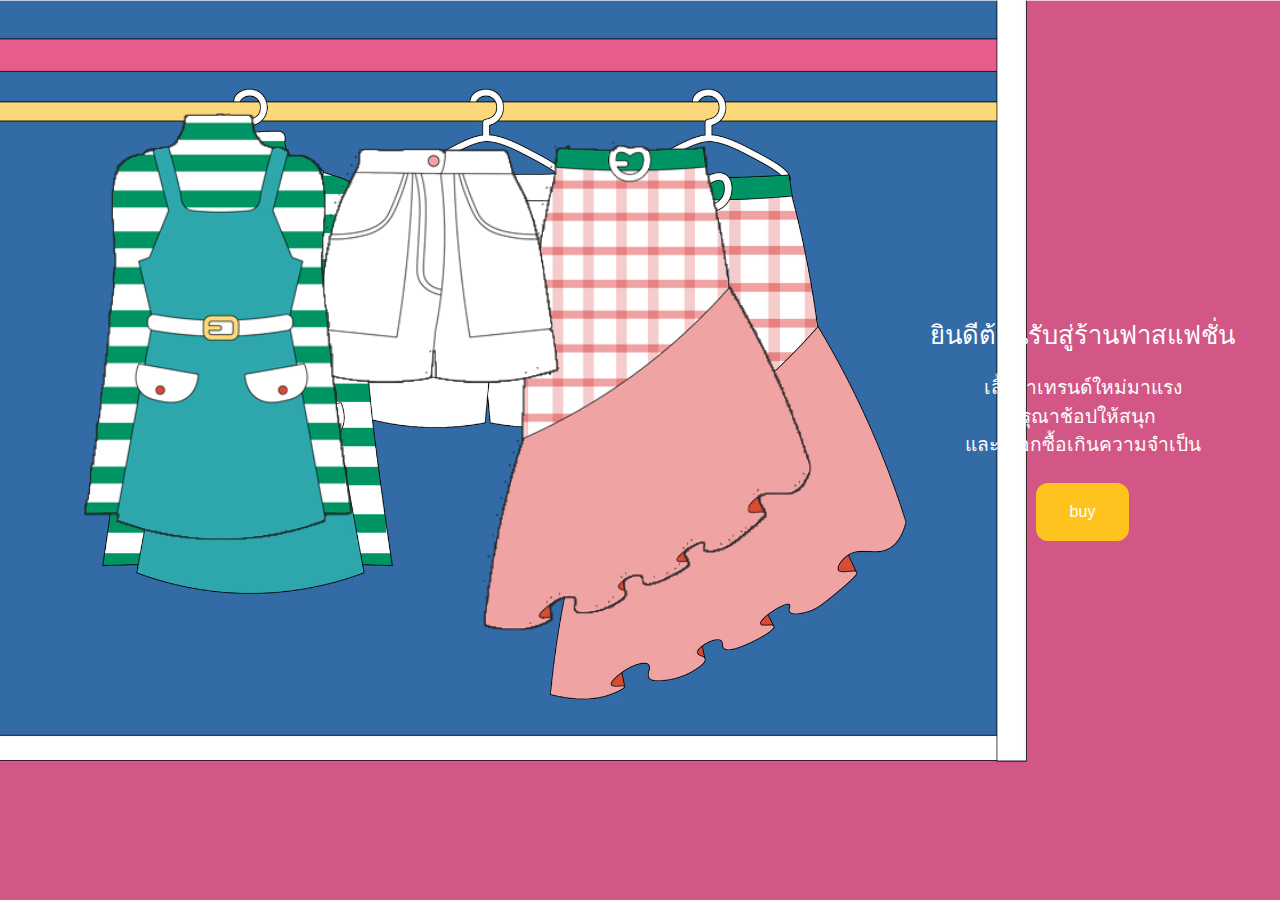
==== page1.html @ 1f3c33e6 "update" ====
<html lang="en">
<head>
    <meta charset="UTF-8">
    <meta http-equiv="X-UA-Compatible" content="IE=edge">
    <meta name="viewport" content="width=device-width, initial-scale=1.0">
    <link rel="stylesheet" href="https://use.fontawesome.com/releases/v5.6.3/css/all.css" integrity="sha384-UHRtZLI+pbxtHCWp1t77Bi1L4ZtiqrqD80Kn4Z8NTSRyMA2Fd33n5dQ8lWUE00s/" crossorigin="anonymous">
    <link rel="stylesheet" href="https://www.w3schools.com/w3css/4/w3.css">
    <link rel="stylesheet" href="styleP1.css">
    
    <title>FAST FASHION</title>
</head>
<body> 
    <img src="PIC/U3.png" 
    style="width: 35vw; cursor:pointer; position:absolute; top: 10.6vw; right: 33.1vw;" 
    class="UIM1"
    onmouseover="this.src='PIC/U3B.png';"
    onmouseout="this.src='PIC/U3.png';"
    onclick="U3.dataset.tog *= -1"/>
      <div id="U3" data-tog="-1">
          <img src="PIC/C.png" style="width: 17vw;"/>
      </div>
    
    <img src="PIC/U2.png" 
    style="width: 35vw; cursor:pointer; position:absolute; top: 6vw; right: 48.3vw;" 
    class="UIM1"
    onmouseover="this.src='PIC/U2B.png';"
    onmouseout="this.src='PIC/U2.png';"
    onclick="U2.dataset.tog *= -1"/>
    <div id="U2" data-tog="-1">
        <img src="PIC/C.png" style="width: 14vw;"/>
    </div>

    <img src="PIC/U1.png" 
    style="width: 35vw; cursor:pointer; position:absolute; top: 6vw; right: 65.5vw;" 
    class="UIM1"
    onmouseover="this.src='PIC/U1B.png';"
    onmouseout="this.src='PIC/U1.png';"
    onclick="U1.dataset.tog *= -1"/>
    <div id="U1" data-tog="-1">
        <img src="PIC/C.png" style="width: 14vw;"/>
    </div>


    


    <div class="fullscreen flex-center-parent">
       
        <div class="wctext">
            ยินดีต้อนรับสู่ร้านฟาสแฟชั่น
            <p>เสื้อผ้าเทรนด์ใหม่มาแรง<br>
            กรุณาช้อปให้สนุก<br>
            และเลือกซื้อเกินความจำเป็น</p>
            <a href="page2.html" class="" ><button class="button">buy</button></a>
        </div>
    </div>

    
    <script src="scriptP1.js"></script>
</body>
</html>
---- styleP1.css ----
.fullscreen{
    width:100VW;
    height:100vh;
    -webkit-background-size: cover;
    background-size: cover;
    background-image: url('PIC/BGM2.jpg'); 
}

.flex-center-parent{
    display:flex;
    justify-content: right;
    align-items:center;
    
}


@media screen and (max-width: 800px) {
    .fullscreen {
        background-image: url('PIC/BGP.jpg'); 
    }
    .social{
        font-size:30;
        margin-bottom: 20%;   
      }    
}

body{
    font-family:sans-serif;
}
.wctext{
    font-size:calc(80vw / 40);
    margin-bottom: 3%; 
    text-align: center;
    margin-right: 5vh;
    color: white;

}
p{
    font-size:calc(60vw / 40);
}
.button {
    background-color: #ffc31f;
    border: none;
    color: white;
    padding: 15px 32px;
    text-align: center;
    text-decoration: none;
    display: inline-block;
    font-size: 16px;
    margin: 4px 2px;
    cursor: pointer;
    border-radius: 12px;
    border: 2px solid #ffc31f;
  }
  .button:hover {
    background-color: white;
    color:#ffc31f ;
  }
  .button {
    transition-duration: 0.4s;
  }
  #U1{
    display: block;
    color: white;
    padding: 1em;
    position: fixed;
    width:33vw;
    top: 20vw; 
    right: -35vw;
    box-sizing: border-box;
}
  #U2{
    display: block;
    color: white;
    padding: 1em;
    position: fixed;
    width:15vw;
    top: 14vw; 
    right: -20vw;
    box-sizing: border-box;
}
  #U3{
    display: block;
    color: white;
    padding: 1em;
    position: fixed;
    width:1vw;
    top: 25vw; 
    right: 0vw;
    box-sizing: border-box;
}
[data-tog="1"]{
    right: 58vw !important;
}
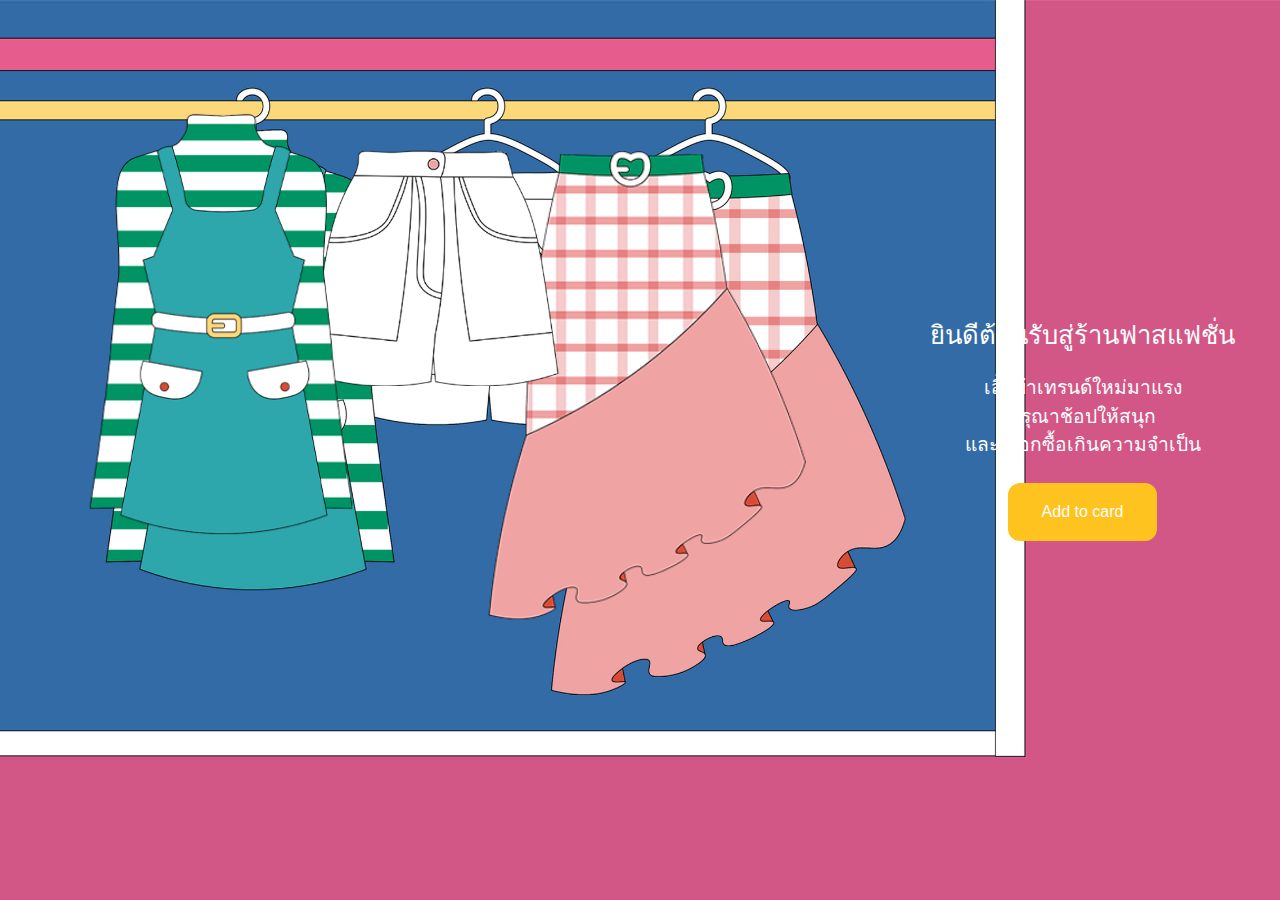
==== commit dd3a82c8: "update" ====
--- a/page1.html
+++ b/page1.html
@@ -11,7 +11,7 @@
 </head>
 <body> 
     <img src="PIC/U3.png" 
-    style="width: 35vw; cursor:pointer; position:absolute; top: 10.6vw; right: 33.1vw;" 
+    style="width: 34vw; cursor:pointer; position:absolute; top: 11vw; right: 33vw;" 
     class="UIM1"
     onmouseover="this.src='PIC/U3B.png';"
     onmouseout="this.src='PIC/U3.png';"
@@ -21,7 +21,7 @@
       </div>
     
     <img src="PIC/U2.png" 
-    style="width: 35vw; cursor:pointer; position:absolute; top: 6vw; right: 48.3vw;" 
+    style="width: 20vw; cursor:pointer; position:absolute; top: 9vw; right: 56.2vw;" 
     class="UIM1"
     onmouseover="this.src='PIC/U2B.png';"
     onmouseout="this.src='PIC/U2.png';"
@@ -31,7 +31,7 @@
     </div>
 
     <img src="PIC/U1.png" 
-    style="width: 35vw; cursor:pointer; position:absolute; top: 6vw; right: 65.5vw;" 
+    style="width: 30vw; cursor:pointer; position:absolute; top: 8.6vw; right: 67.7vw;" 
     class="UIM1"
     onmouseover="this.src='PIC/U1B.png';"
     onmouseout="this.src='PIC/U1.png';"
@@ -51,7 +51,7 @@
             <p>เสื้อผ้าเทรนด์ใหม่มาแรง<br>
             กรุณาช้อปให้สนุก<br>
             และเลือกซื้อเกินความจำเป็น</p>
-            <a href="page2.html" class="" ><button class="button">buy</button></a>
+            <a href="page2.html" class="" ><button class="button">Add to card</button></a>
         </div>
     </div>
 
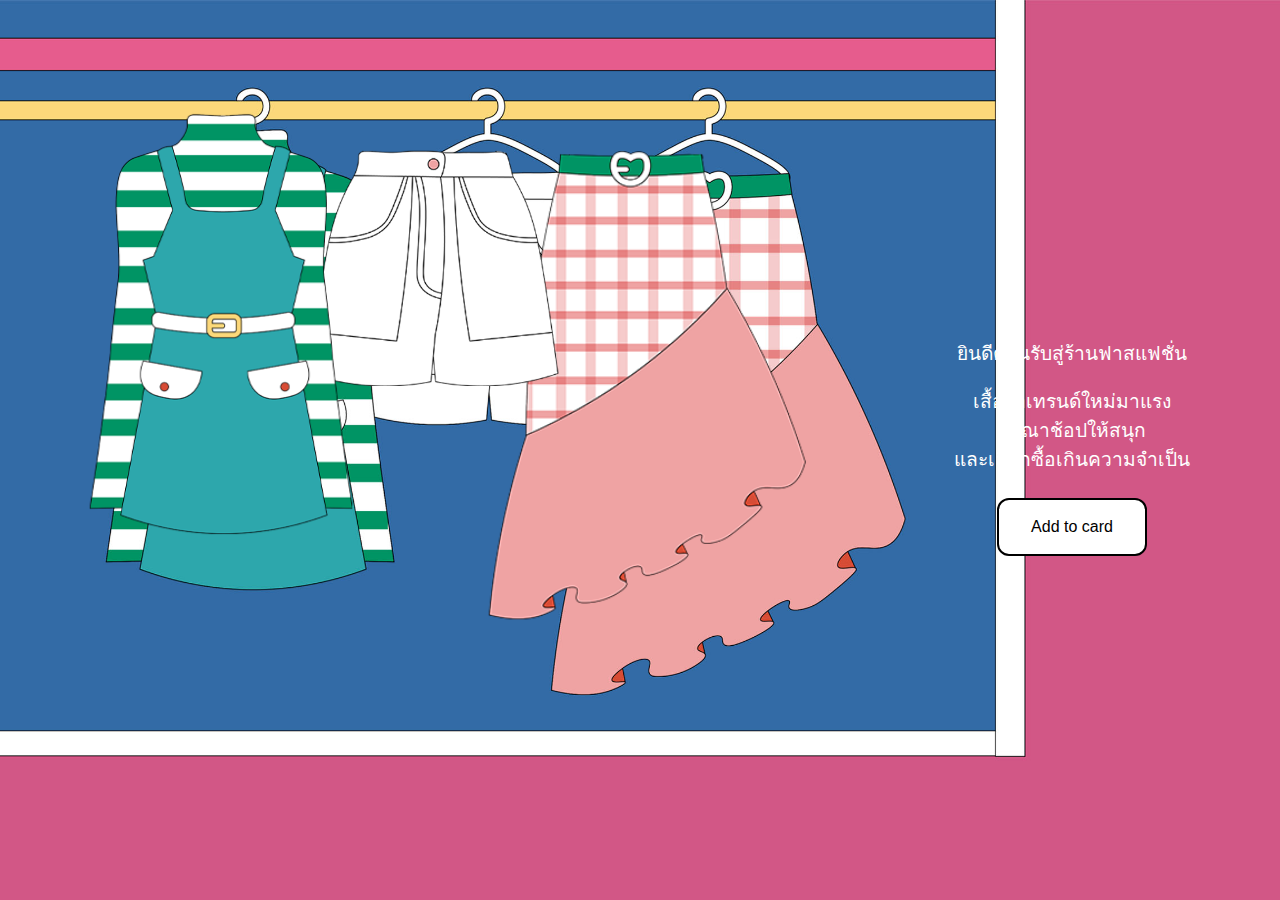
==== commit e09cc25f: "update" ====
--- a/page1.html
+++ b/page1.html
@@ -11,8 +11,7 @@
 </head>
 <body> 
     <img src="PIC/U3.png" 
-    style="width: 34vw; cursor:pointer; position:absolute; top: 11vw; right: 33vw;" 
-    class="UIM1"
+    class="UIM3"
     onmouseover="this.src='PIC/U3B.png';"
     onmouseout="this.src='PIC/U3.png';"
     onclick="U3.dataset.tog *= -1"/>
@@ -21,8 +20,7 @@
       </div>
     
     <img src="PIC/U2.png" 
-    style="width: 20vw; cursor:pointer; position:absolute; top: 9vw; right: 56.2vw;" 
-    class="UIM1"
+    class="UIM2"
     onmouseover="this.src='PIC/U2B.png';"
     onmouseout="this.src='PIC/U2.png';"
     onclick="U2.dataset.tog *= -1"/>
@@ -31,7 +29,6 @@
     </div>
 
     <img src="PIC/U1.png" 
-    style="width: 30vw; cursor:pointer; position:absolute; top: 8.6vw; right: 67.7vw;" 
     class="UIM1"
     onmouseover="this.src='PIC/U1B.png';"
     onmouseout="this.src='PIC/U1.png';"
--- a/styleP1.css
+++ b/styleP1.css
@@ -13,35 +13,30 @@
     
 }
 
-
-@media screen and (max-width: 800px) {
-    .fullscreen {
-        background-image: url('PIC/BGP.jpg'); 
-    }
-    .social{
-        font-size:30;
-        margin-bottom: 20%;   
-      }    
-}
-
 body{
     font-family:sans-serif;
 }
 .wctext{
-    font-size:calc(80vw / 40);
-    margin-bottom: 3%; 
+    font-size:calc(60vw / 40);
     text-align: center;
-    margin-right: 5vh;
+    margin-right: 10vh;
     color: white;
 
+}
+.wctext2{
+    font-size:calc(60vw / 50);
+    margin-top: -5vh;
+    margin-left: -20vh;
+    text-align: right;
+    color: white;
 }
 p{
     font-size:calc(60vw / 40);
 }
 .button {
-    background-color: #ffc31f;
+    background-color: white;
     border: none;
-    color: white;
+    color: black;
     padding: 15px 32px;
     text-align: center;
     text-decoration: none;
@@ -50,21 +45,43 @@
     margin: 4px 2px;
     cursor: pointer;
     border-radius: 12px;
+    border: 2px solid black;
+  }
+  .button:hover {
+    background-color: #ffc31f ;
+    color:white ;
     border: 2px solid #ffc31f;
   }
-  .button:hover {
-    background-color: white;
-    color:#ffc31f ;
+  .button {
+    transition-duration: 0.3s;
   }
-  .button {
-    transition-duration: 0.4s;
+  .UIM1{
+    width: 30vw;
+    cursor:pointer;
+    position:absolute;
+    top: 8.6vw;
+    right: 67.7vw;
+  }
+  .UIM2{
+    width: 20vw;
+    cursor:pointer;
+    position:absolute;
+    top: 9vw;
+    right: 56.2vw; 
+  }
+  .UIM3{
+    width: 34vw;
+    cursor:pointer;
+    position:absolute;
+    top: 11vw;
+    right: 33vw; 
   }
   #U1{
     display: block;
     color: white;
     padding: 1em;
     position: fixed;
-    width:33vw;
+    width:32.2vw;
     top: 20vw; 
     right: -35vw;
     box-sizing: border-box;
@@ -74,8 +91,8 @@
     color: white;
     padding: 1em;
     position: fixed;
-    width:15vw;
-    top: 14vw; 
+    width:16vw;
+    top: 15vw; 
     right: -20vw;
     box-sizing: border-box;
 }
@@ -86,9 +103,68 @@
     position: fixed;
     width:1vw;
     top: 25vw; 
-    right: 0vw;
+    right: -1vw;
     box-sizing: border-box;
 }
 [data-tog="1"]{
     right: 58vw !important;
 }
+
+
+@media screen and (max-width: 800px) {
+  .fullscreen {
+    background-image: url('PIC/BGM2X.jpg'); 
+}
+  .wctext{
+    font-size:calc(80vw / 20);
+    text-align: center;
+    margin-top: 68vh;
+    margin-left: 10vh;
+    color: white;
+}
+  p{
+    font-size:calc(80vw / 20);
+}
+  .flex-center-parent{
+    display:flex;
+    justify-content: center;
+    align-items:center; 
+  }
+  .UIM1{
+    width: 50vw;
+    cursor:pointer;
+    position:absolute;
+    top: 19vw;
+    right: 48vw;
+  }
+  .UIM2{
+    width: 32vw;
+    cursor:pointer;
+    position:absolute;
+    top: 15vw;
+    right: 32vw; 
+  }
+  .UIM3{
+    width: 50vw;
+    cursor:pointer;
+    position:absolute;
+    top: 18vw;
+    right: 0vw; 
+  }
+
+  #U1{
+    width:25vw;
+    top: 35vw; 
+    right: -35vw;
+}
+  #U2{
+    width:70vw;
+    top: 25vw; 
+    right: -10vw;
+}
+  #U3{
+    width:68vw;
+    top: 35vw; 
+    right: -30vw;
+}
+}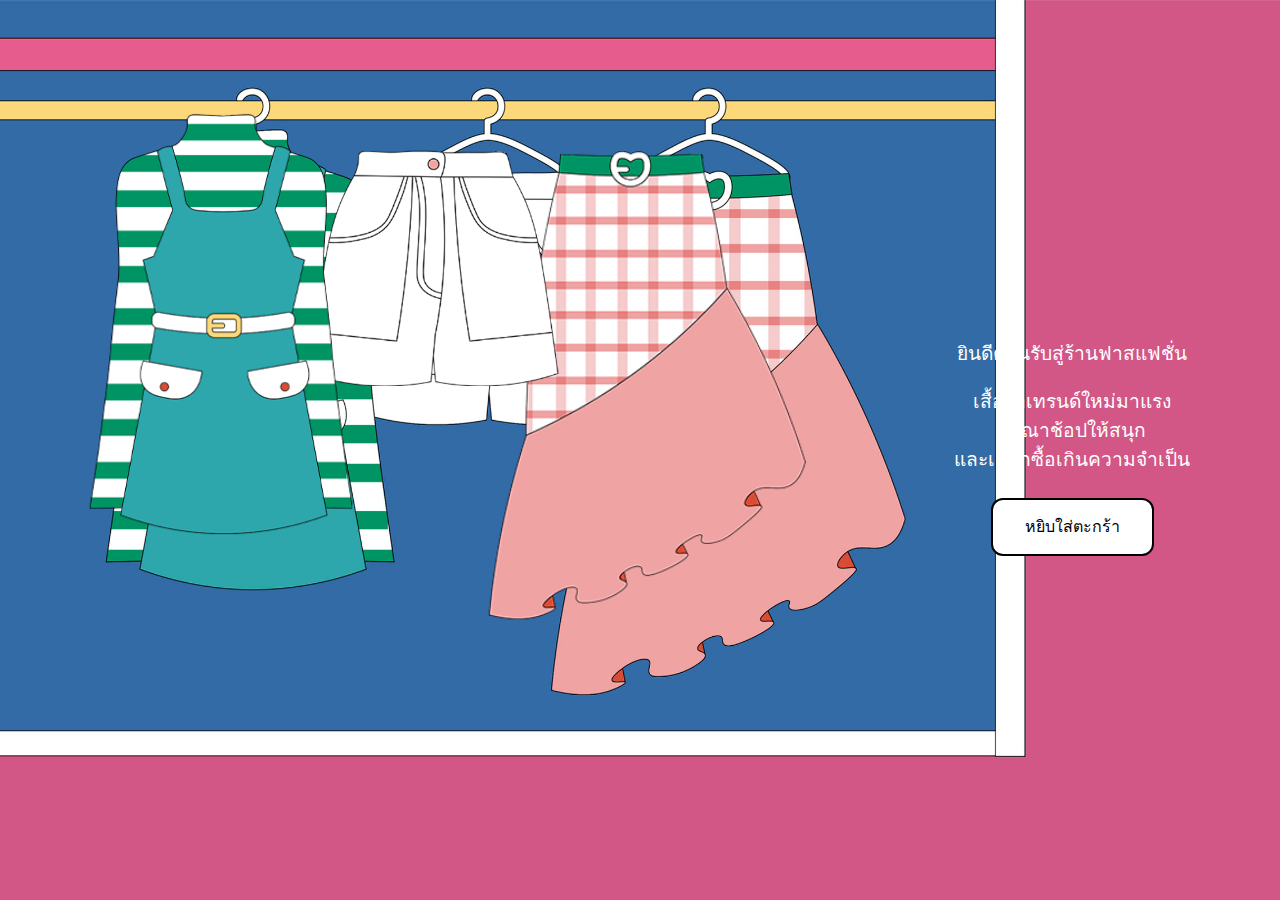
==== commit e4c5d373: "Add files via upload" ====
--- a/page1.html
+++ b/page1.html
@@ -1,58 +1,59 @@
-<html lang="en">
-<head>
-    <meta charset="UTF-8">
-    <meta http-equiv="X-UA-Compatible" content="IE=edge">
-    <meta name="viewport" content="width=device-width, initial-scale=1.0">
-    <link rel="stylesheet" href="https://use.fontawesome.com/releases/v5.6.3/css/all.css" integrity="sha384-UHRtZLI+pbxtHCWp1t77Bi1L4ZtiqrqD80Kn4Z8NTSRyMA2Fd33n5dQ8lWUE00s/" crossorigin="anonymous">
-    <link rel="stylesheet" href="https://www.w3schools.com/w3css/4/w3.css">
-    <link rel="stylesheet" href="styleP1.css">
-    
-    <title>FAST FASHION</title>
-</head>
-<body> 
-    <img src="PIC/U3.png" 
-    class="UIM3"
-    onmouseover="this.src='PIC/U3B.png';"
-    onmouseout="this.src='PIC/U3.png';"
-    onclick="U3.dataset.tog *= -1"/>
-      <div id="U3" data-tog="-1">
-          <img src="PIC/C.png" style="width: 17vw;"/>
-      </div>
-    
-    <img src="PIC/U2.png" 
-    class="UIM2"
-    onmouseover="this.src='PIC/U2B.png';"
-    onmouseout="this.src='PIC/U2.png';"
-    onclick="U2.dataset.tog *= -1"/>
-    <div id="U2" data-tog="-1">
-        <img src="PIC/C.png" style="width: 14vw;"/>
-    </div>
-
-    <img src="PIC/U1.png" 
-    class="UIM1"
-    onmouseover="this.src='PIC/U1B.png';"
-    onmouseout="this.src='PIC/U1.png';"
-    onclick="U1.dataset.tog *= -1"/>
-    <div id="U1" data-tog="-1">
-        <img src="PIC/C.png" style="width: 14vw;"/>
-    </div>
-
-
-    
-
-
-    <div class="fullscreen flex-center-parent">
-       
-        <div class="wctext">
-            ยินดีต้อนรับสู่ร้านฟาสแฟชั่น
-            <p>เสื้อผ้าเทรนด์ใหม่มาแรง<br>
-            กรุณาช้อปให้สนุก<br>
-            และเลือกซื้อเกินความจำเป็น</p>
-            <a href="page2.html" class="" ><button class="button">Add to card</button></a>
-        </div>
-    </div>
-
-    
-    <script src="scriptP1.js"></script>
-</body>
+<html lang="en">
+<head>
+    <meta charset="UTF-8">
+    <meta http-equiv="X-UA-Compatible" content="IE=edge">
+    <meta name="viewport" content="width=device-width, initial-scale=1.0">
+    <link rel="stylesheet" href="https://use.fontawesome.com/releases/v5.6.3/css/all.css" integrity="sha384-UHRtZLI+pbxtHCWp1t77Bi1L4ZtiqrqD80Kn4Z8NTSRyMA2Fd33n5dQ8lWUE00s/" crossorigin="anonymous">
+    <link rel="stylesheet" href="https://www.w3schools.com/w3css/4/w3.css">
+    <link rel="stylesheet" href="styleP1.css">
+    <script src="scriptP1.js"></script>
+    
+    <title>FAST FASHION</title>
+</head>
+<body> 
+    <img src="PIC/U3.png" 
+    class="UIM3"
+    onmouseover="this.src='PIC/U3B.png';"
+    onmouseout="this.src='PIC/U3.png';"
+    onclick="toggle1()"/>
+      <div id="U3">
+          <img src="PIC/C.png" style="width: 17vw;"/>
+      </div>
+    
+    <img src="PIC/U2.png" 
+    class="UIM2"
+    onmouseover="this.src='PIC/U2B.png';"
+    onmouseout="this.src='PIC/U2.png';"
+    onclick="toggle2()"/>
+    <div id="U2" data-tog="-1">
+        <img src="PIC/C.png" style="width: 14vw;"/>
+    </div>
+
+    <img src="PIC/U1.png" 
+    class="UIM1"
+    onmouseover="this.src='PIC/U1B.png';"
+    onmouseout="this.src='PIC/U1.png';"
+    onclick="toggle3()"/>
+    <div id="U1" data-tog="-1">
+        <img src="PIC/C.png" style="width: 14vw;"/>
+    </div>
+
+
+    
+
+
+    <div class="fullscreen flex-center-parent">
+       
+        <div class="wctext">
+            ยินดีต้อนรับสู่ร้านฟาสแฟชั่น
+            <p>เสื้อผ้าเทรนด์ใหม่มาแรง<br>
+            กรุณาช้อปให้สนุก<br>
+            และเลือกซื้อเกินความจำเป็น</p>
+            <a href="page2.html" class="" ><button class="button">หยิบใส่ตะกร้า</button></a>
+        </div>
+    </div>
+
+    
+    <script src="scriptP1.js"></script>
+</body>
 </html>--- a/styleP1.css
+++ b/styleP1.css
@@ -80,7 +80,7 @@
     display: block;
     color: white;
     padding: 1em;
-    position: fixed;
+    position: absolute;
     width:32.2vw;
     top: 20vw; 
     right: -35vw;
@@ -90,7 +90,7 @@
     display: block;
     color: white;
     padding: 1em;
-    position: fixed;
+    position: absolute;
     width:16vw;
     top: 15vw; 
     right: -20vw;
@@ -100,7 +100,7 @@
     display: block;
     color: white;
     padding: 1em;
-    position: fixed;
+    position: absolute;
     width:1vw;
     top: 25vw; 
     right: -1vw;
